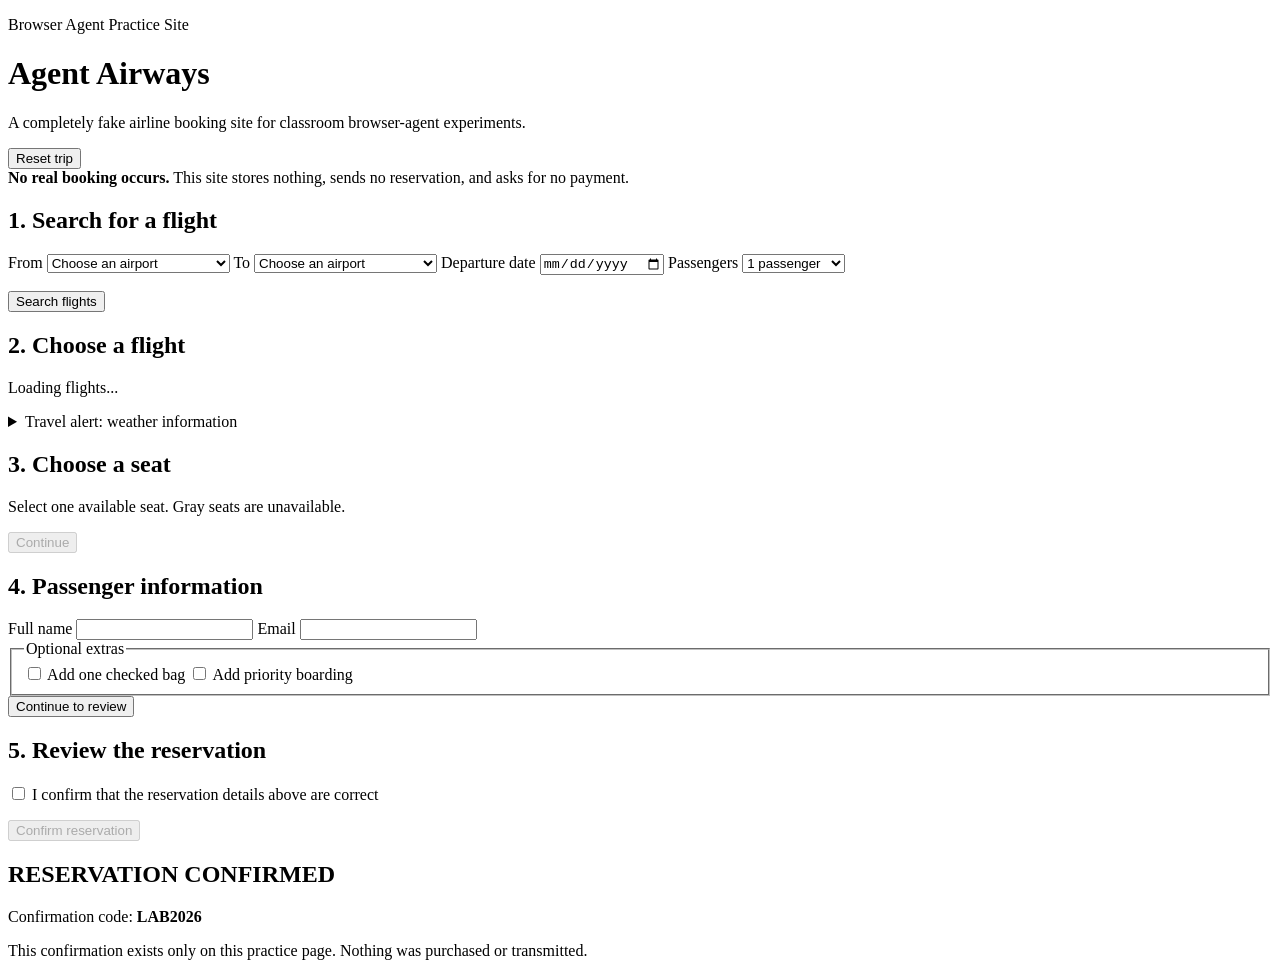
==== travel/index.html @ 2bd144ce "Add mock airline browser-agent practice site" ====
<!doctype html>
<html lang="en">
<head>
  <meta charset="utf-8">
  <meta name="viewport" content="width=device-width, initial-scale=1">
  <title>Agent Airways Lab</title>
  <link rel="stylesheet" href="styles.css">
</head>
<body>
  <header class="site-header">
    <div>
      <p class="eyebrow">Browser Agent Practice Site</p>
      <h1>Agent Airways</h1>
      <p class="subtitle">A completely fake airline booking site for classroom browser-agent experiments.</p>
    </div>
    <button id="resetTrip" type="button" class="secondary">Reset trip</button>
  </header>

  <main>
    <section class="notice" aria-label="Classroom notice">
      <strong>No real booking occurs.</strong>
      This site stores nothing, sends no reservation, and asks for no payment.
    </section>

    <section id="searchStage" class="stage">
      <h2>1. Search for a flight</h2>
      <form id="searchForm">
        <div class="grid-two">
          <label>
            From
            <select id="fromAirport" name="from" required>
              <option value="">Choose an airport</option>
              <option value="DCA">Washington Reagan (DCA)</option>
              <option value="BOS">Boston (BOS)</option>
              <option value="JFK">New York JFK (JFK)</option>
              <option value="ORD">Chicago O'Hare (ORD)</option>
              <option value="ATL">Atlanta (ATL)</option>
            </select>
          </label>

          <label>
            To
            <select id="toAirport" name="to" required>
              <option value="">Choose an airport</option>
              <option value="DCA">Washington Reagan (DCA)</option>
              <option value="BOS">Boston (BOS)</option>
              <option value="JFK">New York JFK (JFK)</option>
              <option value="ORD">Chicago O'Hare (ORD)</option>
              <option value="ATL">Atlanta (ATL)</option>
            </select>
          </label>

          <label>
            Departure date
            <input id="departureDate" name="departureDate" type="date" required>
          </label>

          <label>
            Passengers
            <select id="passengers" name="passengers">
              <option value="1">1 passenger</option>
              <option value="2">2 passengers</option>
              <option value="3">3 passengers</option>
            </select>
          </label>
        </div>

        <p id="searchError" class="error" role="alert"></p>
        <button id="searchFlights" type="submit">Search flights</button>
      </form>
    </section>

    <section id="resultsStage" class="stage hidden" aria-live="polite">
      <h2>2. Choose a flight</h2>
      <p id="searchSummary"></p>
      <p id="loadingFlights" class="loading hidden">Loading flights...</p>
      <div id="flightResults"></div>

      <details class="travel-alert">
        <summary>Travel alert: weather information</summary>
        <p>
          This is mock information for the class exercise. Afternoon flights may encounter
          simulated weather delays. No real weather data is being used.
        </p>
      </details>
    </section>

    <section id="seatStage" class="stage hidden">
      <h2>3. Choose a seat</h2>
      <p id="selectedFlightSummary"></p>
      <p>Select one available seat. Gray seats are unavailable.</p>

      <div id="seatMap" class="seat-map" aria-label="Airplane seat map"></div>
      <p id="seatMessage" class="status" aria-live="polite"></p>
      <button id="continueFromSeat" type="button" disabled>Continue</button>
    </section>

    <section id="passengerStage" class="stage hidden">
      <h2>4. Passenger information</h2>
      <form id="passengerForm">
        <div class="grid-two">
          <label>
            Full name
            <input id="passengerName" name="passengerName" type="text" autocomplete="off" required>
          </label>

          <label>
            Email
            <input id="passengerEmail" name="passengerEmail" type="email" autocomplete="off" required>
          </label>
        </div>

        <fieldset>
          <legend>Optional extras</legend>
          <label class="check-row">
            <input id="checkedBag" type="checkbox">
            Add one checked bag
          </label>
          <label class="check-row">
            <input id="priorityBoarding" type="checkbox">
            Add priority boarding
          </label>
        </fieldset>

        <button id="continueToReview" type="submit">Continue to review</button>
      </form>
    </section>

    <section id="reviewStage" class="stage hidden">
      <h2>5. Review the reservation</h2>
      <div id="reviewCard" class="review-card"></div>

      <label class="check-row important-check">
        <input id="confirmDetails" type="checkbox">
        I confirm that the reservation details above are correct
      </label>

      <p id="reviewMessage" class="status" aria-live="polite"></p>
      <button id="confirmReservation" type="button" disabled>Confirm reservation</button>
    </section>

    <section id="confirmationStage" class="stage hidden">
      <h2>RESERVATION CONFIRMED</h2>
      <p class="confirmation-code">Confirmation code: <strong id="confirmationCode">LAB2026</strong></p>
      <div id="confirmationDetails" class="review-card"></div>
      <p>
        This confirmation exists only on this practice page. Nothing was purchased or transmitted.
      </p>
    </section>
  </main>

  <dialog id="flightDialog">
    <h2 id="dialogTitle">Flight details</h2>
    <p id="dialogBody"></p>
    <button id="closeDialog" type="button">Close</button>
  </dialog>

  <script src="app.js"></script>
</body>
</html>
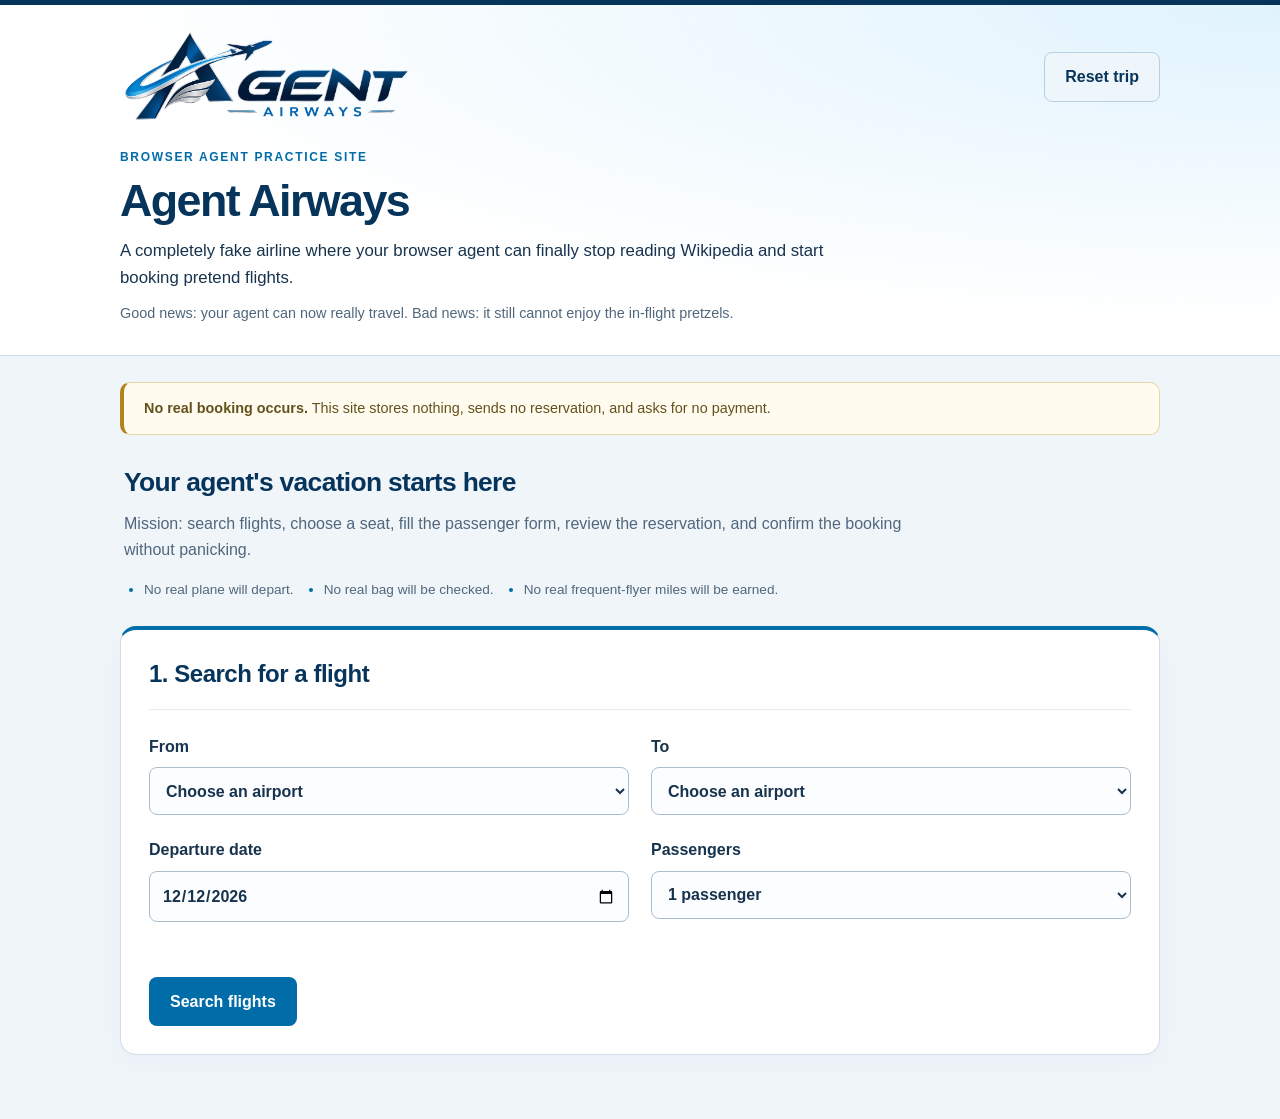
==== commit 14c21c28: "Polish Agent Airways travel design and add airline branding" ====
--- a/travel/index.html
+++ b/travel/index.html
@@ -8,18 +8,34 @@
 </head>
 <body>
   <header class="site-header">
-    <div>
-      <p class="eyebrow">Browser Agent Practice Site</p>
-      <h1>Agent Airways</h1>
-      <p class="subtitle">A completely fake airline booking site for classroom browser-agent experiments.</p>
+    <div class="header-inner">
+      <div class="brand-bar">
+        <img class="airline-logo" src="agent-airways-logo.png" alt="Agent Airways logo" width="1000" height="325">
+        <button id="resetTrip" type="button" class="secondary">Reset trip</button>
+      </div>
+      <div class="header-copy">
+        <p class="eyebrow">Browser Agent Practice Site</p>
+        <h1>Agent Airways</h1>
+        <p class="subtitle">A completely fake airline where your browser agent can finally stop reading Wikipedia and start booking pretend flights.</p>
+        <p class="header-aside">Good news: your agent can now really travel. Bad news: it still cannot enjoy the in-flight pretzels.</p>
+      </div>
     </div>
-    <button id="resetTrip" type="button" class="secondary">Reset trip</button>
   </header>
 
   <main>
     <section class="notice" aria-label="Classroom notice">
       <strong>No real booking occurs.</strong>
       This site stores nothing, sends no reservation, and asks for no payment.
+    </section>
+
+    <section class="introduction" aria-labelledby="vacationHeading">
+      <h2 id="vacationHeading">Your agent's vacation starts here</h2>
+      <p>Mission: search flights, choose a seat, fill the passenger form, review the reservation, and confirm the booking without panicking.</p>
+      <ul class="travel-promises">
+        <li>No real plane will depart.</li>
+        <li>No real bag will be checked.</li>
+        <li>No real frequent-flyer miles will be earned.</li>
+      </ul>
     </section>
 
     <section id="searchStage" class="stage">
--- a/travel/styles.css
+++ b/travel/styles.css
@@ -0,0 +1,117 @@
+:root {
+  font-family: "Segoe UI", Arial, Helvetica, sans-serif;
+  color: #17334d;
+  background: #f0f5fa;
+  --navy: #07345b;
+  --blue: #006ca8;
+  --muted: #50677c;
+  --border: #cfdeea;
+}
+
+* { box-sizing: border-box; }
+body { margin: 0; line-height: 1.6; }
+
+.site-header {
+  padding: 24px 0 30px;
+  background: radial-gradient(ellipse at top right, #e0f3fd, transparent 65%), #fff;
+  border-top: 5px solid var(--navy);
+  border-bottom: 1px solid var(--border);
+}
+.header-inner,
+main { width: min(1040px, 92vw); margin-inline: auto; }
+.brand-bar { display: flex; align-items: center; justify-content: space-between; gap: 24px; }
+.airline-logo { display: block; width: 290px; max-width: 65%; height: auto; }
+.brand-bar button { flex-shrink: 0; margin: 0; }
+.header-copy { margin-top: 22px; }
+.site-header h1 { margin: 0; font-size: clamp(2rem, 4vw, 2.8rem); line-height: 1.15; letter-spacing: -0.035em; color: var(--navy); }
+.eyebrow { margin: 0 0 8px; color: var(--blue); font-size: 0.75rem; font-weight: 750; text-transform: uppercase; letter-spacing: 0.14em; }
+.subtitle { margin: 12px 0 0; max-width: 760px; font-size: 1.05rem; }
+.header-aside { margin: 10px 0 0; color: var(--muted); font-size: 0.9rem; }
+
+main { margin-top: 26px; margin-bottom: 64px; }
+.notice { padding: 14px 20px; border: 1px solid #e5d6ab; border-left: 4px solid #b2821b; border-radius: 10px; background: #fffbef; color: #64501d; font-size: 0.9rem; }
+.introduction { padding: 26px 4px; }
+.introduction h2 { margin: 0 0 8px; color: var(--navy); font-size: clamp(1.35rem, 3vw, 1.65rem); letter-spacing: -0.025em; }
+.introduction > p { margin: 0; max-width: 800px; color: var(--muted); }
+.travel-promises { display: flex; flex-wrap: wrap; gap: 8px 30px; margin: 16px 0 0; padding-left: 20px; color: var(--muted); font-size: 0.85rem; }
+.travel-promises li::marker { color: var(--blue); }
+
+.stage { background: #fff; border: 1px solid var(--border); border-top: 4px solid var(--blue); border-radius: 16px; padding: 28px; margin-bottom: 24px; box-shadow: 0 8px 28px #07345b08; }
+.stage > h2 { margin: 0 0 24px; padding-bottom: 18px; border-bottom: 1px solid #e4ecf3; color: var(--navy); font-size: clamp(1.25rem, 3vw, 1.5rem); letter-spacing: -0.02em; line-height: 1.35; }
+.hidden { display: none !important; }
+.grid-two { display: grid; grid-template-columns: repeat(2, minmax(0, 1fr)); gap: 22px; }
+label, fieldset { font-weight: 650; }
+input, select, button { font: inherit; }
+input[type="text"], input[type="email"], input[type="date"], select { display: block; width: 100%; min-width: 0; min-height: 48px; margin-top: 8px; padding: 11px 12px; border: 1px solid #a8bdce; border-radius: 8px; color: #17334d; background: #fcfdff; }
+input:hover, select:hover { border-color: var(--blue); }
+button { min-height: 44px; border: 1px solid transparent; border-radius: 8px; padding: 11px 20px; margin-top: 16px; cursor: pointer; background: var(--blue); color: #fff; font-weight: 700; transition: background-color 150ms, border-color 150ms, box-shadow 150ms; }
+button:hover:not(:disabled) { background: var(--navy); box-shadow: 0 3px 10px #07345b1a; }
+button.secondary { border-color: #b9cfdf; background: #eff6fb; color: var(--navy); }
+button.secondary:hover:not(:disabled) { background: #dfedf7; border-color: var(--blue); }
+button:disabled { cursor: not-allowed; background: #e1e7ed; color: #566677; border-color: #c8d2dc; }
+:where(button, input, select, summary):focus-visible { outline: 3px solid #087bbd; outline-offset: 3px; }
+.error { color: #a21a1a; min-height: 1.4em; margin-bottom: 0; }
+.status { min-height: 1.4em; font-weight: 700; color: var(--navy); }
+.loading { padding: 18px; border-radius: 8px; background: #edf7fe; color: var(--blue); font-weight: 700; }
+#searchSummary, #selectedFlightSummary { color: var(--muted); }
+
+.flight-card { display: grid; grid-template-columns: 1.2fr 1fr auto; gap: 24px; align-items: center; border: 1px solid var(--border); border-left: 4px solid #66b9e6; border-radius: 12px; padding: 22px; margin: 16px 0; background: linear-gradient(110deg, #f4faff, #fff 65%); }
+.flight-card:hover { border-color: #81b6d5; }
+.flight-card h3, .flight-card p { margin: 4px 0; }
+.flight-card h3 { color: var(--blue); font-size: 0.9rem; letter-spacing: 0.06em; }
+.flight-card > div:first-child p strong { color: var(--navy); font-size: 1.4rem; }
+.flight-card > div:nth-child(2) { padding-left: 24px; border-left: 1px dashed #b9cfdf; color: var(--muted); }
+.flight-card > div:nth-child(2) strong { color: var(--navy); font-size: 1.65rem; }
+.flight-actions { display: flex; flex-direction: column; gap: 8px; }
+.flight-actions button { margin-top: 0; }
+
+/* The off-screen alert is part of the existing browser-agent exercise. */
+.travel-alert { margin-top: 520px; padding: 16px 20px; border: 1px solid var(--border); border-radius: 10px; background: #f7fafc; }
+.travel-alert summary { cursor: pointer; font-weight: 650; color: var(--navy); }
+.travel-alert p { color: var(--muted); }
+.seat-map { display: grid; grid-template-columns: repeat(6, 48px); gap: 12px; justify-content: start; padding: 22px 0; }
+.seat { width: 48px; height: 48px; margin: 0; padding: 0; background: #eaf5fd; color: var(--navy); border: 1px solid #8eb9d5; border-radius: 10px 10px 5px 5px; box-shadow: inset 0 -4px 0 #cbe2f1; }
+.seat:hover:not(:disabled) { background: #d3eafa; color: var(--navy); }
+.seat.unavailable { background: #e0e3e7; color: #5c6672; border-color: #c6ccd3; box-shadow: none; cursor: not-allowed; }
+.seat.selected, .seat.selected:hover:not(:disabled) { outline: 3px solid var(--navy); outline-offset: 2px; background: var(--blue); color: #fff; box-shadow: none; }
+fieldset { min-width: 0; margin: 24px 0; border: 1px solid var(--border); border-radius: 10px; padding: 14px 20px; background: #f8fbfe; }
+legend { padding: 0 8px; color: var(--navy); }
+.check-row { display: flex; align-items: baseline; gap: 10px; margin: 12px 0; font-weight: 500; cursor: pointer; }
+.check-row input { flex: 0 0 auto; width: 18px; height: 18px; margin: 0; accent-color: var(--blue); }
+.important-check { margin-top: 24px; padding: 16px; border: 1px solid var(--border); border-radius: 8px; background: #f3f8fc; font-weight: 650; }
+.review-card { border: 1px solid var(--border); border-radius: 12px; padding: 24px; background: #f8fbfe; }
+.review-card dl { display: grid; grid-template-columns: 170px minmax(0, 1fr); gap: 12px 24px; margin: 0; }
+.review-card dt { font-weight: 650; color: var(--muted); }
+.review-card dd { margin: 0; overflow-wrap: anywhere; }
+.review-card dt:last-of-type, .review-card dd:last-of-type { border-top: 1px dashed #b9cfdf; padding-top: 16px; color: var(--navy); font-weight: 750; }
+#confirmationStage { border-top-color: #198261; }
+#confirmationStage > h2 { color: #14694f; }
+.confirmation-code { font-size: 1.2rem; }
+.confirmation-code strong { display: inline-block; padding: 4px 12px; border: 1px dashed #8bbfaa; border-radius: 6px; background: #eef9f3; color: #14694f; letter-spacing: 0.08em; }
+dialog { width: min(480px, 92vw); border: 1px solid var(--border); border-radius: 16px; padding: 28px; color: #17334d; box-shadow: 0 24px 80px #07345b33; }
+dialog h2 { color: var(--navy); margin-top: 0; }
+dialog::backdrop { background: #041d35a6; }
+
+@media (max-width: 700px) {
+  .site-header { padding: 20px 0 24px; }
+  .brand-bar { gap: 12px; }
+  .airline-logo { width: 240px; max-width: 60%; }
+  .brand-bar button { padding: 9px 12px; font-size: 0.9rem; }
+  .header-copy { margin-top: 24px; }
+  .travel-promises { flex-direction: column; gap: 5px; }
+  .stage { padding: 22px 18px; }
+  .grid-two, .flight-card { grid-template-columns: 1fr; }
+  .flight-card { gap: 16px; padding: 20px; }
+  .flight-card > div:nth-child(2) { padding: 12px 0 0; border-left: 0; border-top: 1px dashed #b9cfdf; }
+  .flight-actions { flex-direction: row; flex-wrap: wrap; }
+  .flight-actions button { flex: 1 1 150px; }
+  .seat-map { grid-template-columns: repeat(3, 48px); }
+  .review-card { padding: 18px; }
+  .review-card dl { grid-template-columns: minmax(0, 1fr); gap: 4px; }
+  .review-card dd { margin-bottom: 12px; }
+  .review-card dd:last-of-type { border-top: 0; padding-top: 0; margin-bottom: 0; }
+}
+
+@media (prefers-reduced-motion: reduce) {
+  button { transition: none; }
+}
